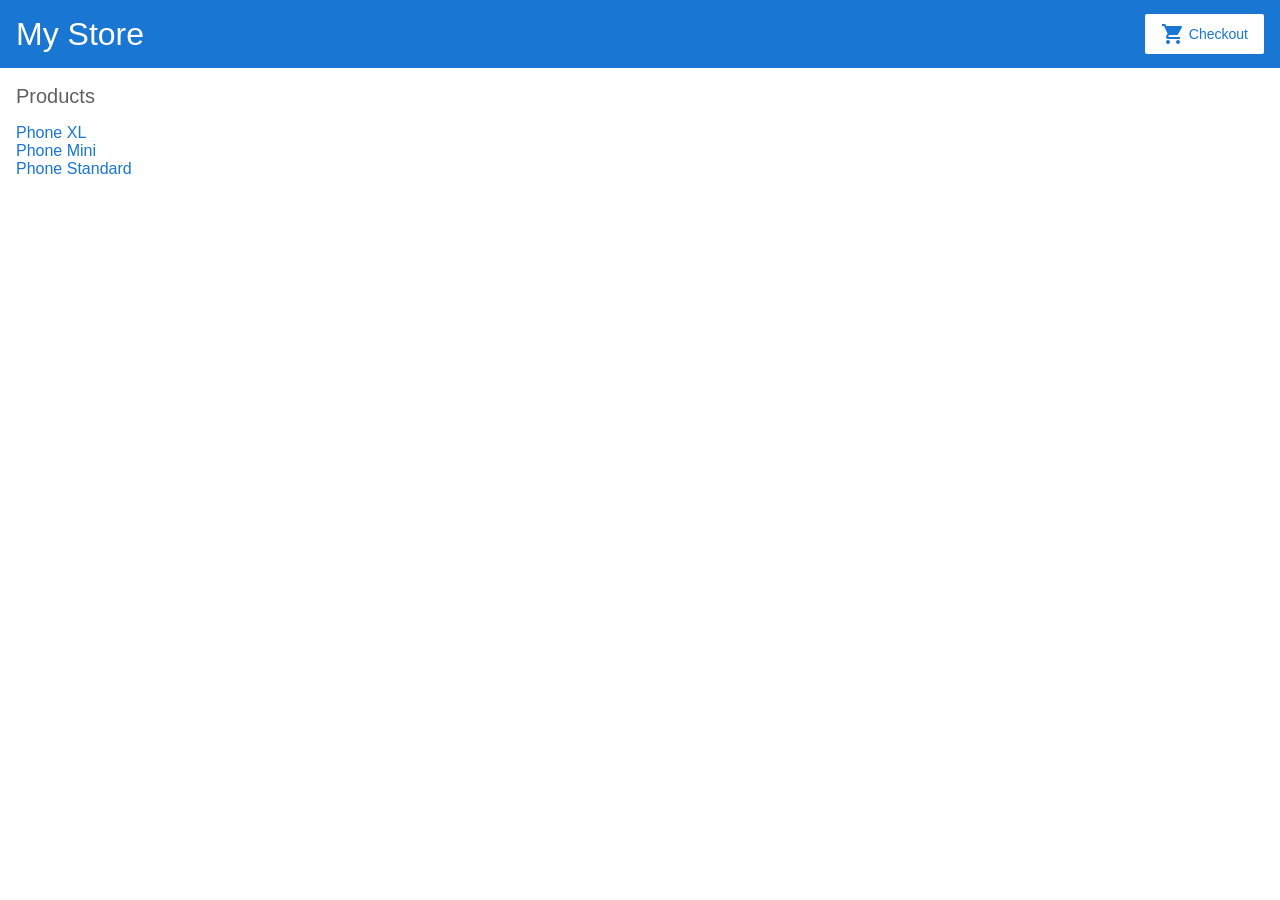
==== index.html @ 2eadcf39 "angular-test2" ====
<!DOCTYPE html><html lang="en"><head><meta charset="utf-8"/><title>Angular Getting Started</title><base href="/"/><meta name="viewport" content="width=device-width,initial-scale=1"/><link rel="icon" type="image/x-icon" href="favicon.ico"/><link href="https://fonts.googleapis.com/icon?family=Material+Icons" rel="stylesheet"/><link href="styles.368b6a7917f4a7c0c054.bundle.css" rel="stylesheet"/></head><body><app-root></app-root><script type="text/javascript" src="inline.649afb9581ca33b966b4.bundle.js"></script><script type="text/javascript" src="polyfills.b7dd6157acdd37a474d5.bundle.js"></script><script type="text/javascript" src="vendor.a41482bba76fe6f81ffd.bundle.js"></script><script type="text/javascript" src="main.79fc395c0240879d3629.bundle.js"></script></body></html><!-- 
Copyright Google LLC. All Rights Reserved.
Use of this source code is governed by an MIT-style license that
can be found in the LICENSE file at http://angular.io/license
-->
---- styles.368b6a7917f4a7c0c054.bundle.css ----
*{font-family:Roboto,Arial,sans-serif;color:#616161;box-sizing:border-box;-webkit-font-smoothing:antialiased;-moz-osx-font-smoothing:grayscale}body{margin:0}.container{display:-webkit-box;display:-ms-flexbox;display:flex;-webkit-box-orient:horizontal;-webkit-box-direction:normal;-ms-flex-direction:row;flex-direction:row}router-outlet+*{padding:0 16px}h1{font-size:32px}h2{font-size:20px}h1,h2{font-weight:lighter}p{font-size:14px}a{cursor:pointer;color:#1976d2;text-decoration:none}a:hover{opacity:.8}input{font-size:14px;border-radius:2px;padding:8px;margin-bottom:16px;border:1px solid #bdbdbd}label{font-size:12px;font-weight:700;margin-bottom:4px;display:block;text-transform:uppercase}.button,button{display:-webkit-inline-box;display:-ms-inline-flexbox;display:inline-flex;-webkit-box-align:center;-ms-flex-align:center;align-items:center;padding:8px 16px;border-radius:2px;font-size:14px;cursor:pointer;background-color:#1976d2;color:#fff;border:none}.button:hover,button:hover{opacity:.8;font-weight:400}.button:disabled,button:disabled{opacity:.5;cursor:auto}.fancy-button{background-color:#fff;color:#1976d2}.fancy-button i.material-icons{color:#1976d2;padding-right:4px}app-top-bar{width:100%;height:68px;background-color:#1976d2;padding:16px;display:-webkit-box;display:-ms-flexbox;display:flex;-webkit-box-orient:horizontal;-webkit-box-direction:normal;-ms-flex-direction:row;flex-direction:row;-webkit-box-pack:justify;-ms-flex-pack:justify;justify-content:space-between;-webkit-box-align:center;-ms-flex-align:center;align-items:center}app-top-bar h1{color:#fff;margin:0}.cart-item,.shipping-item{width:100%;min-width:400px;max-width:450px;display:-webkit-box;display:-ms-flexbox;display:flex;-webkit-box-orient:horizontal;-webkit-box-direction:normal;-ms-flex-direction:row;flex-direction:row;-webkit-box-pack:justify;-ms-flex-pack:justify;justify-content:space-between;padding:16px 32px;margin-bottom:8px;border-radius:2px;background-color:#eee}
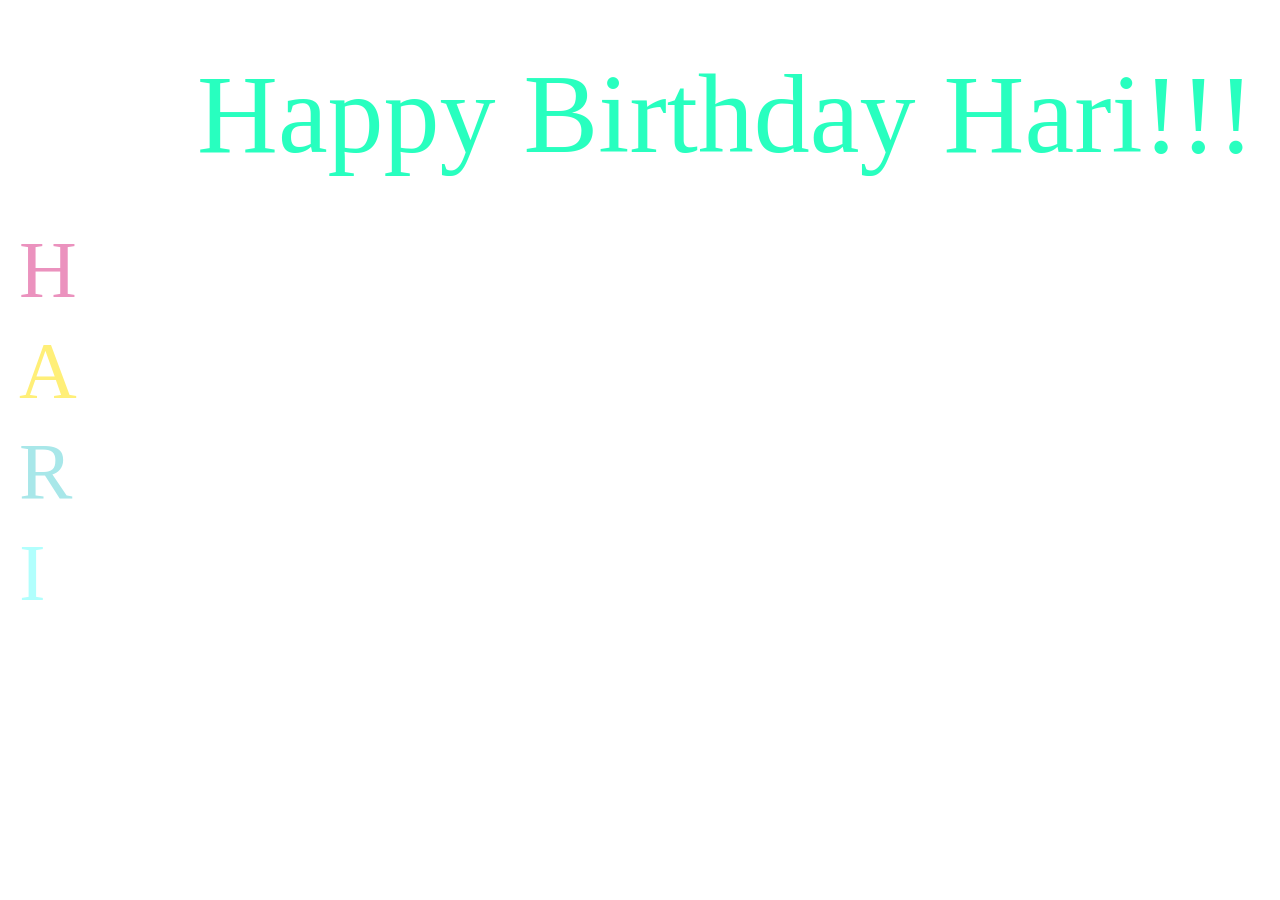
==== commit 5208fd86: "Add files via upload" ====
--- a/index.html
+++ b/index.html
@@ -1,5 +1,99 @@
-<!DOCTYPE html><html lang="en"><head><meta charset="utf-8"/><title>Angular Getting Started</title><base href="/"/><meta name="viewport" content="width=device-width,initial-scale=1"/><link rel="icon" type="image/x-icon" href="favicon.ico"/><link href="https://fonts.googleapis.com/icon?family=Material+Icons" rel="stylesheet"/><link href="styles.368b6a7917f4a7c0c054.bundle.css" rel="stylesheet"/></head><body><app-root></app-root><script type="text/javascript" src="inline.649afb9581ca33b966b4.bundle.js"></script><script type="text/javascript" src="polyfills.b7dd6157acdd37a474d5.bundle.js"></script><script type="text/javascript" src="vendor.a41482bba76fe6f81ffd.bundle.js"></script><script type="text/javascript" src="main.79fc395c0240879d3629.bundle.js"></script></body></html><!-- 
-Copyright Google LLC. All Rights Reserved.
-Use of this source code is governed by an MIT-style license that
-can be found in the LICENSE file at http://angular.io/license
--->+<!DOCTYPE HTML>
+<html>
+    <head>
+		  <style>
+body, html {
+  height: 100%;
+  margin: 0;
+}
+.bg {
+  /* The image used */
+  background-image: url("IMG_8530.jpg");
+
+  /* Full height */
+  height: 100%; 
+
+  /* Center and scale the image nicely */
+  background-position: center;
+  background-repeat: no-repeat;
+  background-size: cover;
+}
+.contain{
+    position: absolute;
+    top: 30%;
+    left: 5%;
+    margin-top: -50px;
+    margin-left: -50px;
+    width: 100px;
+    height: 100px;
+}​
+
+			#h {
+			  color: navy;
+			  padding: 5px;
+				font-family: verdana;
+  font-size: 300%;
+			}
+			#a {
+			  color: #FFEF78;
+			  padding: 5px;
+				font-family: verdana;
+  font-size: 500%;
+			}
+			#r {
+			  color: #A8E7E9;
+			  padding: 5px;
+				font-family: verdana;
+  font-size: 500%;
+			}
+			#i {
+			  color: #B1FFFD;
+			  padding: 5px;
+				font-family: verdana;
+  font-size: 500%;
+			}
+			#h {
+			  color: #EB92BE;
+			  padding: 5px;
+				font-family: verdana;
+  font-size: 500%;
+			}
+.heading{
+    position: absolute;
+    top: 5%;
+    left: 15%;
+			  color: #28FFBF;
+			  padding: 5px;
+				font-family: Brush Script MT;
+  font-size: 700%;
+}​
+		  </style>
+		<script type="text/javascript">
+			function over(id) {
+				match=false;
+				while(!match){
+					var random = Math.floor(Math.random() * words.length);
+					if (words[random][0] == id) {
+						document.getElementById(id).innerHTML=words[random].charAt(0).toUpperCase() + words[random].slice(1);
+						break;
+					}				
+				}
+			}
+			function out(id) {
+				document.getElementById(id).innerHTML=id.charAt(0).toUpperCase() + id.slice(1);
+			}
+const words=["hallowed","handsome","hardworking","hardy","harmless","harmonic","harmonious","heady","heartwarming","hearty","heavenly","helpful","heroic","hilarious","historical","holistic","homey","honest","honorable","hopeful","hot","huggable","human","humble","hospitable","idealistic","illuminating","illustrious","immaculate","immense","immortal","immovable","impartial","impassioned","impenetrable","impervious","important","impressive","improved","improving","inalienable","incandescent","inclusive","incomparable","incontrovertible","industrious","influential","informative","informed","ingenuous","inhabitable","innovative","inquisitive","insightful","invaluable","inviting","iridescent","abiding","abounding","academic","acceptable","accepting","accessible","acclaimed","accommodating","accountable","accurate","actionable","active","actual","adaptive","adequate","admirable","adored","advantageous","advisable","affectionate","agreeable","alert","alluring","amazed","amicable","amusing","appealing","appetizing","appreciative","approachable","appropriate","ardent","arresting","artful","artistic","aspiring","assertive","assured","assuring","astonishing","astounding","astronomical","astute","athletic","attainable","attractive","auspicious","authoritative","avid","awake","aware","racy","rad","radiant","rapid","rapturous","rational","razor-sharp","reachable","ready","resourceful","respectable","respectful","resplendent","responsible","responsive","restful","restorative","retentive","revealing","revered","reverent","revitalizing","revolutionary","rewardable","rewarding","rhapsodic","rich","right","righteous","rightful","risible","real","realistic","realizable","reasonable","reassuring","receptive","recherche","recipient","reciprocal","recognizable","recognized","recommendable","recuperative","red-carpet","refined","reflective","refreshing","refulgent","regal","regnant","regular","relaxed","relevant","reliable","relieved","remarkable","remissive","renowned","reputable","resilient","resolute","resolved","resounding"]
+		</script>
+	</head>
+	<body>
+<div class="bg">
+	<div class="heading">Happy Birthday Hari!!!</div>
+	<div class="contain">
+		<div id="h" onmouseover="over('h');" onmouseout="out('h');">H</div>
+		<div id="a" onmouseover="over('a');" onmouseout="out('a');">A</div>
+		<div id="r" onmouseover="over('r');" onmouseout="out('r');">R</div>
+		<div id="i" onmouseover="over('i');" onmouseout="out('i');">I</div>
+	</div>
+</div>
+	</body>
+</html>
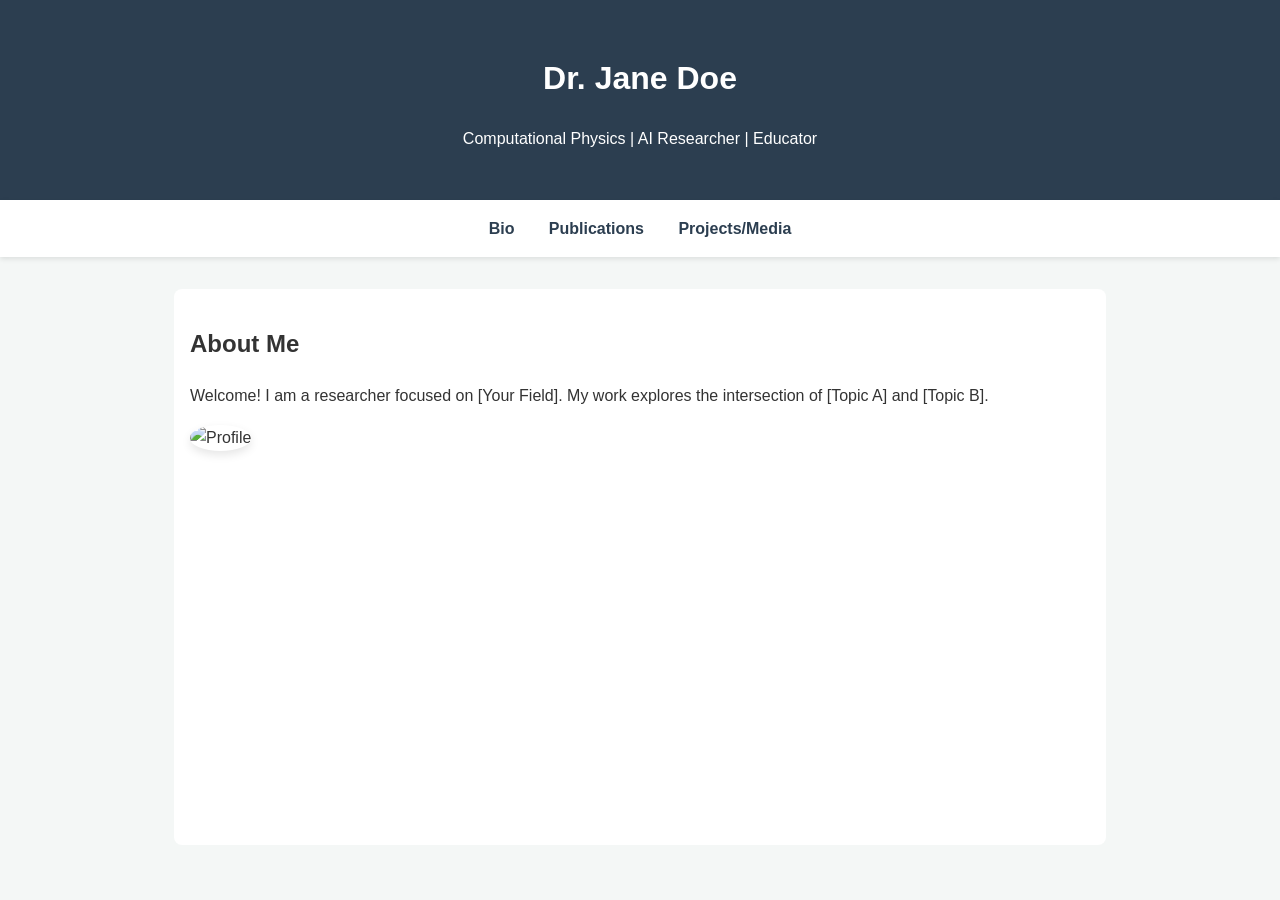
==== commit ca489448: "Update index.html" ====
--- a/index.html
+++ b/index.html
@@ -1,99 +1,151 @@
-<!DOCTYPE HTML>
-<html>
-    <head>
-		  <style>
-body, html {
-  height: 100%;
-  margin: 0;
-}
-.bg {
-  /* The image used */
-  background-image: url("IMG_8530.jpg");
+<!DOCTYPE html>
+<html lang="en">
+<head>
+    <meta charset="UTF-8">
+    <meta name="viewport" content="width=device-width, initial-scale=1.0">
+    <title>Your Name | Research Portfolio</title>
+    <style>
+        :root {
+            --primary: #2c3e50;
+            --accent: #3498db;
+            --bg: #f4f7f6;
+            --text: #333;
+        }
 
-  /* Full height */
-  height: 100%; 
+        body {
+            font-family: 'Segoe UI', Tahoma, Geneva, Verdana, sans-serif;
+            line-height: 1.6;
+            margin: 0;
+            color: var(--text);
+            background: var(--bg);
+        }
 
-  /* Center and scale the image nicely */
-  background-position: center;
-  background-repeat: no-repeat;
-  background-size: cover;
-}
-.contain{
-    position: absolute;
-    top: 30%;
-    left: 5%;
-    margin-top: -50px;
-    margin-left: -50px;
-    width: 100px;
-    height: 100px;
-}​
+        header {
+            background: var(--primary);
+            color: white;
+            padding: 2rem 1rem;
+            text-align: center;
+        }
 
-			#h {
-			  color: navy;
-			  padding: 5px;
-				font-family: verdana;
-  font-size: 300%;
-			}
-			#a {
-			  color: #FFEF78;
-			  padding: 5px;
-				font-family: verdana;
-  font-size: 500%;
-			}
-			#r {
-			  color: #A8E7E9;
-			  padding: 5px;
-				font-family: verdana;
-  font-size: 500%;
-			}
-			#i {
-			  color: #B1FFFD;
-			  padding: 5px;
-				font-family: verdana;
-  font-size: 500%;
-			}
-			#h {
-			  color: #EB92BE;
-			  padding: 5px;
-				font-family: verdana;
-  font-size: 500%;
-			}
-.heading{
-    position: absolute;
-    top: 5%;
-    left: 15%;
-			  color: #28FFBF;
-			  padding: 5px;
-				font-family: Brush Script MT;
-  font-size: 700%;
-}​
-		  </style>
-		<script type="text/javascript">
-			function over(id) {
-				match=false;
-				while(!match){
-					var random = Math.floor(Math.random() * words.length);
-					if (words[random][0] == id) {
-						document.getElementById(id).innerHTML=words[random].charAt(0).toUpperCase() + words[random].slice(1);
-						break;
-					}				
-				}
-			}
-			function out(id) {
-				document.getElementById(id).innerHTML=id.charAt(0).toUpperCase() + id.slice(1);
-			}
-const words=["hallowed","handsome","hardworking","hardy","harmless","harmonic","harmonious","heady","heartwarming","hearty","heavenly","helpful","heroic","hilarious","historical","holistic","homey","honest","honorable","hopeful","hot","huggable","human","humble","hospitable","idealistic","illuminating","illustrious","immaculate","immense","immortal","immovable","impartial","impassioned","impenetrable","impervious","important","impressive","improved","improving","inalienable","incandescent","inclusive","incomparable","incontrovertible","industrious","influential","informative","informed","ingenuous","inhabitable","innovative","inquisitive","insightful","invaluable","inviting","iridescent","abiding","abounding","academic","acceptable","accepting","accessible","acclaimed","accommodating","accountable","accurate","actionable","active","actual","adaptive","adequate","admirable","adored","advantageous","advisable","affectionate","agreeable","alert","alluring","amazed","amicable","amusing","appealing","appetizing","appreciative","approachable","appropriate","ardent","arresting","artful","artistic","aspiring","assertive","assured","assuring","astonishing","astounding","astronomical","astute","athletic","attainable","attractive","auspicious","authoritative","avid","awake","aware","racy","rad","radiant","rapid","rapturous","rational","razor-sharp","reachable","ready","resourceful","respectable","respectful","resplendent","responsible","responsive","restful","restorative","retentive","revealing","revered","reverent","revitalizing","revolutionary","rewardable","rewarding","rhapsodic","rich","right","righteous","rightful","risible","real","realistic","realizable","reasonable","reassuring","receptive","recherche","recipient","reciprocal","recognizable","recognized","recommendable","recuperative","red-carpet","refined","reflective","refreshing","refulgent","regal","regnant","regular","relaxed","relevant","reliable","relieved","remarkable","remissive","renowned","reputable","resilient","resolute","resolved","resounding"]
-		</script>
-	</head>
-	<body>
-<div class="bg">
-	<div class="heading">Happy Birthday Hari!!!</div>
-	<div class="contain">
-		<div id="h" onmouseover="over('h');" onmouseout="out('h');">H</div>
-		<div id="a" onmouseover="over('a');" onmouseout="out('a');">A</div>
-		<div id="r" onmouseover="over('r');" onmouseout="out('r');">R</div>
-		<div id="i" onmouseover="over('i');" onmouseout="out('i');">I</div>
-	</div>
+        nav {
+            background: #fff;
+            padding: 1rem;
+            position: sticky;
+            top: 0;
+            box-shadow: 0 2px 5px rgba(0,0,0,0.1);
+            text-align: center;
+            z-index: 1000;
+        }
+
+        nav a {
+            margin: 0 15px;
+            text-decoration: none;
+            color: var(--primary);
+            font-weight: bold;
+            cursor: pointer;
+        }
+
+        .container {
+            max-width: 900px;
+            margin: 2rem auto;
+            padding: 0 1rem;
+            background: white;
+            min-height: 60vh;
+            border-radius: 8px;
+            padding-top: 1rem;
+        }
+
+        .content-section { display: none; }
+        .active { display: block; animation: fadeIn 0.5s; }
+
+        .media-container {
+            margin: 20px 0;
+            text-align: center;
+        }
+
+        video, img {
+            max-width: 100%;
+            border-radius: 5px;
+            box-shadow: 0 4px 10px rgba(0,0,0,0.1);
+        }
+
+        .pub-card {
+            border-left: 4px solid var(--accent);
+            padding-left: 1rem;
+            margin-bottom: 1.5rem;
+        }
+
+        @keyframes fadeIn { from { opacity: 0; } to { opacity: 1; } }
+    </style>
+</head>
+<body>
+
+<header>
+    <h1>Dr. Jane Doe</h1>
+    <p>Computational Physics | AI Researcher | Educator</p>
+</header>
+
+<nav>
+    <a onclick="showSection('bio')">Bio</a>
+    <a onclick="showSection('publications')">Publications</a>
+    <a onclick="showSection('projects')">Projects/Media</a>
+</nav>
+
+<div class="container">
+    <section id="bio" class="content-section active">
+        <h2>About Me</h2>
+        <p>Welcome! I am a researcher focused on [Your Field]. My work explores the intersection of [Topic A] and [Topic B].</p>
+        <img src="https://via.placeholder.com/150" alt="Profile" style="border-radius: 50%; width: 150px;">
+    </section>
+
+    <section id="publications" class="content-section">
+        <h2>Selected Publications</h2>
+        <div class="pub-card">
+            <strong>The Impact of Neural Networks on Fluid Dynamics</strong><br>
+            <em>Journal of Science, 2025</em><br>
+            <a href="#">Link to PDF</a>
+        </div>
+    </section>
+
+    <section id="projects" class="content-section">
+        <h2>Projects & Visualizations</h2>
+        
+        <div class="media-container">
+            <h3>Project Alpha: Real-time Simulation</h3>
+            <p>This GIF demonstrates the convergence of the algorithm:</p>
+            <img src="https://media.giphy.com/media/v1.Y2lkPTc5MGI3NjExNHJpZzR6NHR6NHR6NHR6NHR6NHR6NHR6NHR6NHR6NHR6NHR6NHR6JmVwPXYxX2ludGVybmFsX2dpZl9ieV9pZCZjdD1n/3o7TKMGpxx3228XF60/giphy.gif" alt="Project Animation">
+        </div>
+
+        <div class="media-container">
+            <h3>Project Beta: Data Flythrough</h3>
+            <p>Short video demonstration:</p>
+            <video controls>
+                <source src="movie.mp4" type="video/mp4">
+                Your browser does not support the video tag.
+            </video>
+        </div>
+    </section>
 </div>
-	</body>
-</html>+
+<script>
+    function showSection(id) {
+        // Hide all sections
+        const sections = document.querySelectorAll('.content-section');
+        sections.forEach(s => s.classList.remove('active'));
+        
+        // Show the selected one
+        document.getElementById(id).classList.add('active');
+        
+        // Update URL hash without jumping
+        window.history.pushState(null, null, `#${id}`);
+    }
+
+    // Handle initial load based on URL hash
+    window.onload = () => {
+        const hash = window.location.hash.substring(1);
+        if (hash) showSection(hash);
+    };
+</script>
+
+</body>
+</html>
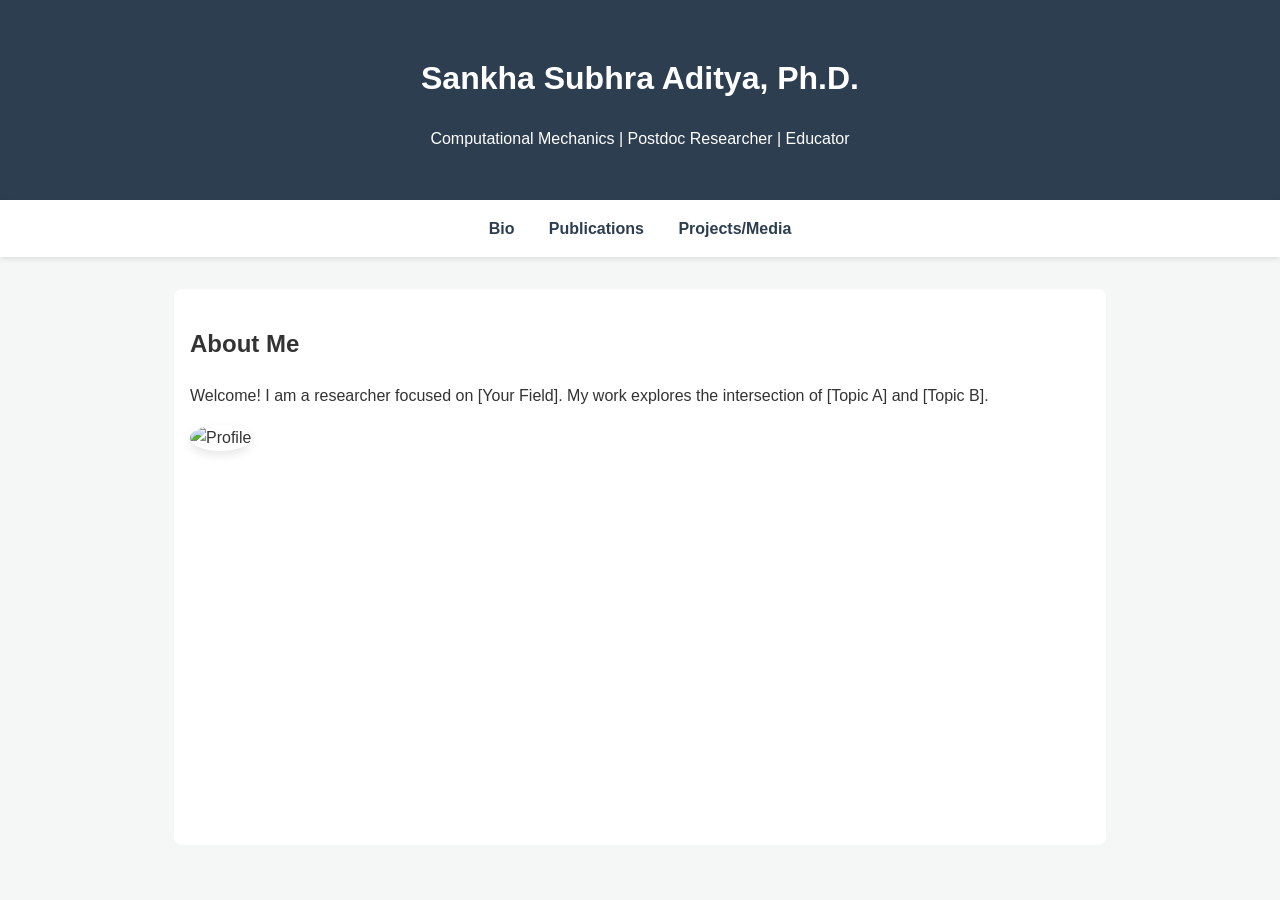
==== commit ce5d330e: "Update index.html" ====
--- a/index.html
+++ b/index.html
@@ -81,8 +81,8 @@
 <body>
 
 <header>
-    <h1>Dr. Jane Doe</h1>
-    <p>Computational Physics | AI Researcher | Educator</p>
+    <h1>Sankha Subhra Aditya, Ph.D.</h1>
+    <p>Computational Mechanics | Postdoc Researcher | Educator</p>
 </header>
 
 <nav>
@@ -101,9 +101,9 @@
     <section id="publications" class="content-section">
         <h2>Selected Publications</h2>
         <div class="pub-card">
-            <strong>The Impact of Neural Networks on Fluid Dynamics</strong><br>
-            <em>Journal of Science, 2025</em><br>
-            <a href="#">Link to PDF</a>
+            <strong>Aditya, S.S., Al Amin, M.D. and Roy, S., 2025. Atomistic simulation of crack tip shielding effect due to embedded nanoparticles in amorphous carbon.</strong><br>
+            <em>Theoretical and Applied Fracture Mechanics, p.105198.</em><br>
+            <a href="#">https://doi.org/10.1016/j.tafmec.2025.105198</a>
         </div>
     </section>
 
@@ -149,3 +149,4 @@
 
 </body>
 </html>
+
